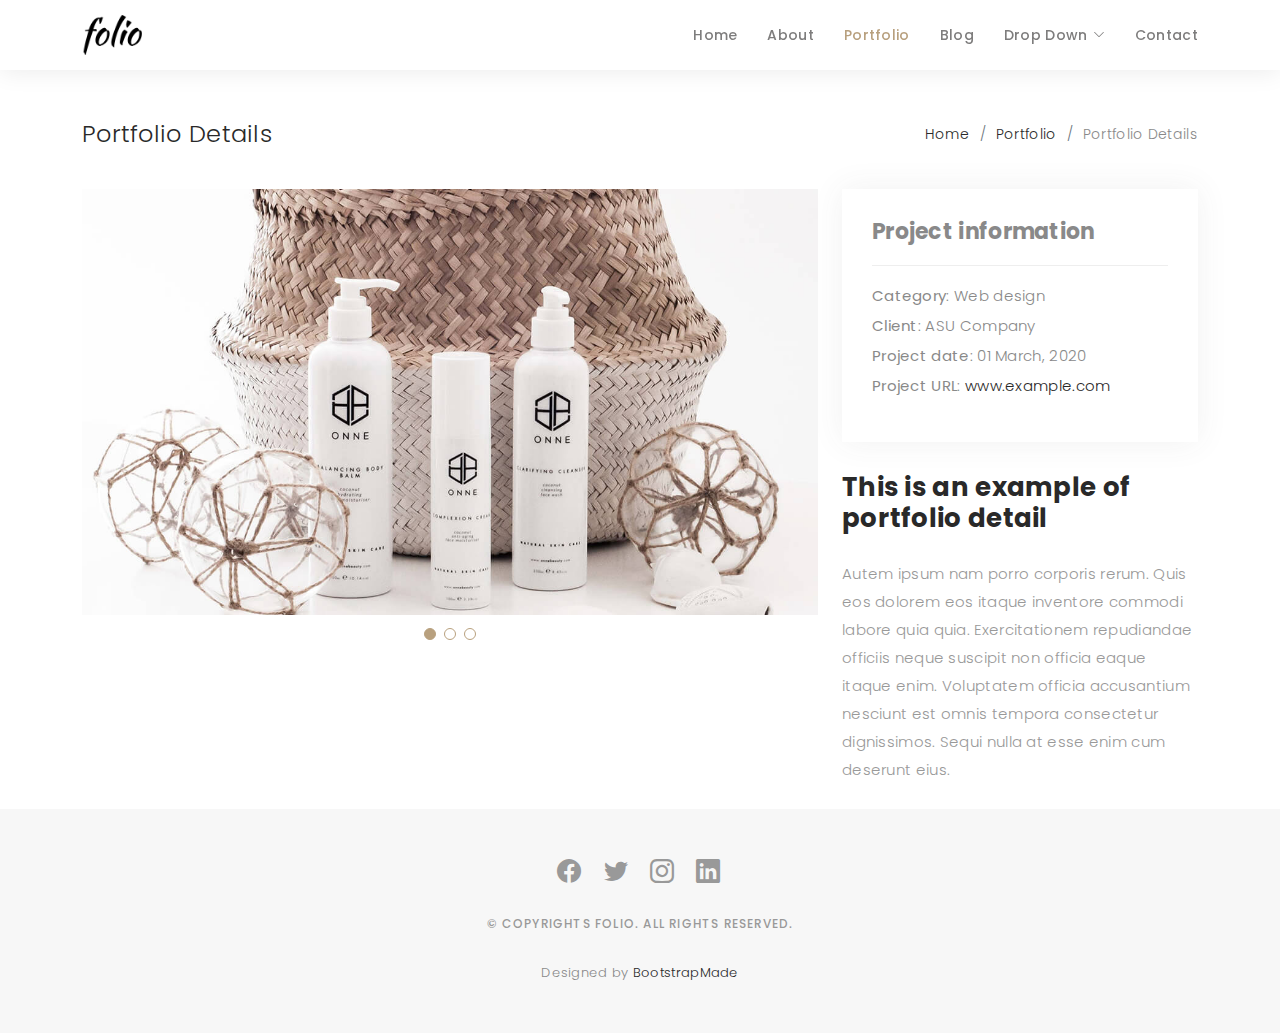
==== portfolio-details.html @ 5d983abe "Initial" ====
<!DOCTYPE html>
<html lang="en">

<head>
  <meta charset="utf-8">
  <meta content="width=device-width, initial-scale=1.0" name="viewport">

  <title>Portfolio Details - Folio Bootstrap Template</title>
  <meta content="" name="description">
  <meta content="" name="keywords">

  <!-- Favicons -->
  <link href="assets/img/favicon.png" rel="icon">
  <link href="assets/img/apple-touch-icon.png" rel="apple-touch-icon">

  <!-- Google Fonts -->
  <link href="https://fonts.googleapis.com/css?family=Poppins:300,300i,400,400i,500,500i,600,600i,700,700i|Playfair+Display:400,400i,500,500i,600,600i,700,700i,900,900i" rel="stylesheet">

  <!-- Vendor CSS Files -->
  <link href="assets/vendor/bootstrap/css/bootstrap.min.css" rel="stylesheet">
  <link href="assets/vendor/bootstrap-icons/bootstrap-icons.css" rel="stylesheet">
  <link href="assets/vendor/boxicons/css/boxicons.min.css" rel="stylesheet">
  <link href="assets/vendor/glightbox/css/glightbox.min.css" rel="stylesheet">
  <link href="assets/vendor/swiper/swiper-bundle.min.css" rel="stylesheet">

  <!-- Template Main CSS File -->
  <link href="assets/css/style.css" rel="stylesheet">

  <!-- =======================================================
  * Template Name: Folio - v4.3.0
  * Template URL: https://bootstrapmade.com/folio-bootstrap-portfolio-template/
  * Author: BootstrapMade.com
  * License: https://bootstrapmade.com/license/
  ======================================================== -->
</head>

<body>

  <!-- ======= Header ======= -->
  <header id="header" class="fixed-top header-inner-pages">
    <div class="container d-flex align-items-center justify-content-between">

      <a href="index.html" class="logo"><img src="assets/img/logo.png" alt="" class="img-fluid"></a>
      <!-- Uncomment below if you prefer to use an text logo -->
      <!-- <h1 class="logo"><a href="index.html">Folio</a></h1> -->

      <nav id="navbar" class="navbar">
        <ul>
          <li><a class="nav-link scrollto " href="#hero">Home</a></li>
          <li><a class="nav-link scrollto" href="#about">About</a></li>
          <li><a class="nav-link active  scrollto" href="#portfolio">Portfolio</a></li>
          <li><a class="nav-link  scrollto" href="#journal">Blog</a></li>
          <li class="dropdown"><a href="#"><span>Drop Down</span> <i class="bi bi-chevron-down"></i></a>
            <ul>
              <li><a href="#">Drop Down 1</a></li>
              <li class="dropdown"><a href="#"><span>Deep Drop Down</span> <i class="bi bi-chevron-right"></i></a>
                <ul>
                  <li><a href="#">Deep Drop Down 1</a></li>
                  <li><a href="#">Deep Drop Down 2</a></li>
                  <li><a href="#">Deep Drop Down 3</a></li>
                  <li><a href="#">Deep Drop Down 4</a></li>
                  <li><a href="#">Deep Drop Down 5</a></li>
                </ul>
              </li>
              <li><a href="#">Drop Down 2</a></li>
              <li><a href="#">Drop Down 3</a></li>
              <li><a href="#">Drop Down 4</a></li>
            </ul>
          </li>
          <li><a class="nav-link scrollto" href="#contact">Contact</a></li>
        </ul>
        <i class="bi bi-list mobile-nav-toggle"></i>
      </nav><!-- .navbar -->

    </div>
  </header><!-- End Header -->

  <main id="main">

    <!-- ======= Breadcrumbs Section ======= -->
    <section class="breadcrumbs">
      <div class="container">

        <div class="d-flex justify-content-between align-items-center">
          <h2>Portfolio Details</h2>
          <ol>
            <li><a href="index.html">Home</a></li>
            <li><a href="portfolio.html">Portfolio</a></li>
            <li>Portfolio Details</li>
          </ol>
        </div>

      </div>
    </section><!-- Breadcrumbs Section -->

    <!-- ======= Portfolio Details Section ======= -->
    <section id="portfolio-details" class="portfolio-details">
      <div class="container">

        <div class="row gy-4">

          <div class="col-lg-8">
            <div class="portfolio-details-slider swiper-container">
              <div class="swiper-wrapper align-items-center">

                <div class="swiper-slide">
                  <img src="assets/img/portfolio/portfolio-details-1.jpg" alt="">
                </div>

                <div class="swiper-slide">
                  <img src="assets/img/portfolio/portfolio-details-2.jpg" alt="">
                </div>

                <div class="swiper-slide">
                  <img src="assets/img/portfolio/portfolio-details-3.jpg" alt="">
                </div>

              </div>
              <div class="swiper-pagination"></div>
            </div>
          </div>

          <div class="col-lg-4">
            <div class="portfolio-info">
              <h3>Project information</h3>
              <ul>
                <li><strong>Category</strong>: Web design</li>
                <li><strong>Client</strong>: ASU Company</li>
                <li><strong>Project date</strong>: 01 March, 2020</li>
                <li><strong>Project URL</strong>: <a href="#">www.example.com</a></li>
              </ul>
            </div>
            <div class="portfolio-description">
              <h2>This is an example of portfolio detail</h2>
              <p>
                Autem ipsum nam porro corporis rerum. Quis eos dolorem eos itaque inventore commodi labore quia quia. Exercitationem repudiandae officiis neque suscipit non officia eaque itaque enim. Voluptatem officia accusantium nesciunt est omnis tempora consectetur dignissimos. Sequi nulla at esse enim cum deserunt eius.
              </p>
            </div>
          </div>

        </div>

      </div>
    </section><!-- End Portfolio Details Section -->

  </main><!-- End #main -->

  <!-- ======= Footer ======= -->
  <div id="footer" class="text-center">
    <div class="container">
      <div class="socials-media text-center">

        <ul class="list-unstyled">
          <li><a href="#"><i class="bi bi-facebook"></i></a></li>
          <li><a href="#"><i class="bi bi-twitter"></i></a></li>
          <li><a href="#"><i class="bi bi-instagram"></i></a></li>
          <li><a href="#"><i class="bi bi-linkedin"></i></a></li>
        </ul>

      </div>

      <p>&copy; Copyrights Folio. All rights reserved.</p>

      <div class="credits">
        <!--
        All the links in the footer should remain intact.
        You can delete the links only if you purchased the pro version.
        Licensing information: https://bootstrapmade.com/license/
        Purchase the pro version with working PHP/AJAX contact form: https://bootstrapmade.com/buy/?theme=Folio
      -->
        Designed by <a href="https://bootstrapmade.com/">BootstrapMade</a>
      </div>

    </div>
  </div><!-- End Footer -->

  <a href="#" class="back-to-top d-flex align-items-center justify-content-center"><i class="bi bi-arrow-up-short"></i></a>

  <!-- Vendor JS Files -->
  <script src="assets/vendor/bootstrap/js/bootstrap.bundle.min.js"></script>
  <script src="assets/vendor/glightbox/js/glightbox.min.js"></script>
  <script src="assets/vendor/isotope-layout/isotope.pkgd.min.js"></script>
  <script src="assets/vendor/php-email-form/validate.js"></script>
  <script src="assets/vendor/swiper/swiper-bundle.min.js"></script>
  <script src="assets/vendor/typed.js/typed.min.js"></script>

  <!-- Template Main JS File -->
  <script src="assets/js/main.js"></script>

</body>

</html>
---- assets/css/style.css ----
/**
* Template Name: Folio - v4.3.0
* Template URL: https://bootstrapmade.com/folio-bootstrap-portfolio-template/
* Author: BootstrapMade.com
* License: https://bootstrapmade.com/license/
*/

/*--------------------------------------------------------------
# General
--------------------------------------------------------------*/
body {
  background: #ffffff;
  color: #898989;
  font-family: 'Poppins', helvetica;
  font-size: 15px;
  font-weight: 300;
  line-height: 20px;
  letter-spacing: 0.02em;
  overflow-x: hidden;
  margin: 0 auto;
  padding: 0;
  box-sizing: border-box;
}

h1, h2, h3, h4, h5, h6 {
  margin: 0;
}

h2 {
  color: #292929;
  font-weight: 600;
}

h4 {
  color: #292929;
  font-size: 14px;
  font-weight: 600;
}

a {
  color: #292929;
  text-decoration: none !important;
  transition: all 0.5s ease-in-out 0s;
}

a:hover {
  transition: all 0.5s ease-in-out 0s;
}

p {
  margin: 25px 0;
  padding: 0;
  font-size: 15px;
  color: #999999;
  line-height: 28px;
}

::-moz-selection {
  background: #b8a07e;
  color: #fff;
}

::selection {
  background: #b8a07e;
  color: #fff;
}

.btn {
  background: #333;
  border: medium none;
  border-radius: 0;
  color: #fff;
  font-size: 12px;
  height: 50px;
  line-height: 50px;
  padding: 0 30px;
  text-transform: uppercase;
}

.btn:hover, .btn:focus {
  color: #fff;
}

.padDiv {
  padding: 30px 20px;
}

.section-title {
  margin-bottom: 70px;
}

.section-title h2 {
  font-size: 25px;
  letter-spacing: 2px;
  text-transform: uppercase;
}

.form-control {
  background-color: transparent;
  border: 1px solid #999;
  border-radius: 0;
  color: #999999;
  font-size: 12px;
  font-weight: 500;
  height: 50px;
  letter-spacing: 0.1em;
  padding-left: 10px;
  margin: 0 0 25px 0;
  line-height: 14px;
  text-transform: uppercase;
}

.form-control:focus {
  box-shadow: none;
  outline: 0 none;
}

.paddsection {
  padding-top: 90px;
  padding-bottom: 90px;
}

.paddsections {
  padding-top: 90px;
  padding-bottom: 90px !important;
}

.hvr-shutter-in-horizontal::before {
  background: #333;
}

.hvr-shutter-in-horizontal:hover {
  background: #b8a07e;
}

.mb-30 {
  margin-bottom: 30px;
}

.main-content {
  padding-top: 140px;
}

/*--------------------------------------------------------------
# Back to top button
--------------------------------------------------------------*/
.back-to-top {
  position: fixed;
  visibility: hidden;
  opacity: 0;
  right: 15px;
  bottom: 15px;
  z-index: 996;
  background: #b8a07e;
  width: 40px;
  height: 40px;
  border-radius: 4px;
  transition: all 0.4s;
}

.back-to-top i {
  font-size: 28px;
  color: #fff;
  line-height: 0;
}

.back-to-top:hover {
  background: #c6b398;
  color: #fff;
}

.back-to-top.active {
  visibility: visible;
  opacity: 1;
}

/*--------------------------------------------------------------
# Header
--------------------------------------------------------------*/
#header {
  transition: all 0.5s;
  z-index: 997;
  padding: 15px 0;
  background-color: #fff;
  top: -100%;
  box-shadow: 0px 2px 25px rgba(0, 0, 0, 0.08);
}

#header.header-scrolled, #header.header-inner-pages {
  top: 0;
}

#header .logo {
  font-size: 30px;
  margin: 0;
  padding: 0;
  line-height: 1;
  font-weight: 600;
  letter-spacing: 1px;
  font-family: "Playfair Display", sans-serif;
  font-style: italic;
}

#header .logo a {
  color: #898989;
}

#header .logo img {
  max-height: 40px;
}

@media (max-width: 992px) {
  #header {
    border: 0;
  }
}

/*--------------------------------------------------------------
# Navigation Menu
--------------------------------------------------------------*/
/**
* Desktop Navigation 
*/
.navbar {
  padding: 0;
}

.navbar ul {
  margin: 0;
  padding: 0;
  display: flex;
  list-style: none;
  align-items: center;
}

.navbar li {
  position: relative;
}

.navbar a, .navbar a:focus {
  display: flex;
  align-items: center;
  justify-content: space-between;
  padding: 10px 0 10px 30px;
  font-family: "Poppins", sans-serif;
  font-size: 14px;
  font-weight: 500;
  color: #7e7d7d;
  white-space: nowrap;
  transition: 0.3s;
}

.navbar a i, .navbar a:focus i {
  font-size: 12px;
  line-height: 0;
  margin-left: 5px;
}

.navbar a:hover, .navbar .active, .navbar .active:focus, .navbar li:hover > a {
  color: #b8a07e;
}

.navbar .dropdown ul {
  display: block;
  position: absolute;
  left: 30px;
  top: calc(100% + 30px);
  margin: 0;
  padding: 10px 0;
  z-index: 99;
  opacity: 0;
  visibility: hidden;
  background: #fff;
  box-shadow: 0px 0px 30px rgba(127, 137, 161, 0.25);
  transition: 0.3s;
}

.navbar .dropdown ul li {
  min-width: 200px;
}

.navbar .dropdown ul a {
  padding: 10px 20px;
  font-weight: 400;
}

.navbar .dropdown ul a i {
  font-size: 12px;
}

.navbar .dropdown ul a:hover, .navbar .dropdown ul .active:hover, .navbar .dropdown ul li:hover > a {
  color: #b8a07e;
}

.navbar .dropdown:hover > ul {
  opacity: 1;
  top: 100%;
  visibility: visible;
}

.navbar .dropdown .dropdown ul {
  top: 0;
  left: calc(100% - 30px);
  visibility: hidden;
}

.navbar .dropdown .dropdown:hover > ul {
  opacity: 1;
  top: 0;
  left: 100%;
  visibility: visible;
}

@media (max-width: 1366px) {
  .navbar .dropdown .dropdown ul {
    left: -90%;
  }
  .navbar .dropdown .dropdown:hover > ul {
    left: -100%;
  }
}

/**
* Mobile Navigation 
*/
.mobile-nav-toggle {
  color: #4b4a4a;
  font-size: 28px;
  cursor: pointer;
  display: none;
  line-height: 0;
  transition: 0.5s;
}

.mobile-nav-toggle.bi-x {
  color: #fff;
}

@media (max-width: 991px) {
  .mobile-nav-toggle {
    display: block;
  }
  .navbar ul {
    display: none;
  }
}

.navbar-mobile {
  position: fixed;
  overflow: hidden;
  top: 0;
  right: 0;
  left: 0;
  bottom: 0;
  background: rgba(49, 49, 49, 0.9);
  transition: 0.3s;
}

.navbar-mobile .mobile-nav-toggle {
  position: absolute;
  top: 15px;
  right: 15px;
}

.navbar-mobile ul {
  display: block;
  position: absolute;
  top: 55px;
  right: 15px;
  bottom: 15px;
  left: 15px;
  padding: 10px 0;
  border-radius: 10px;
  background-color: #fff;
  overflow-y: auto;
  transition: 0.3s;
}

.navbar-mobile a {
  padding: 10px 20px;
  font-size: 15px;
  color: #4b4a4a;
}

.navbar-mobile a:hover, .navbar-mobile .active, .navbar-mobile li:hover > a {
  color: #b8a07e;
}

.navbar-mobile .getstarted {
  margin: 15px;
}

.navbar-mobile .dropdown ul {
  position: static;
  display: none;
  margin: 10px 20px;
  padding: 10px 0;
  z-index: 99;
  opacity: 1;
  visibility: visible;
  background: #fff;
  box-shadow: 0px 0px 30px rgba(127, 137, 161, 0.25);
}

.navbar-mobile .dropdown ul li {
  min-width: 200px;
}

.navbar-mobile .dropdown ul a {
  padding: 10px 20px;
}

.navbar-mobile .dropdown ul a i {
  font-size: 12px;
}

.navbar-mobile .dropdown ul a:hover, .navbar-mobile .dropdown ul .active:hover, .navbar-mobile .dropdown ul li:hover > a {
  color: #b8a07e;
}

.navbar-mobile .dropdown > .dropdown-active {
  display: block;
}

/*--------------------------------------------------------------
# Hero
--------------------------------------------------------------*/
#hero {
  background: url("../img/home-bg.jpg") repeat scroll center center/cover;
  height: 100vh;
  width: 100%;
}

#hero .hero-content {
  height: 100vh;
  text-align: left;
  width: 100%;
  display: flex;
  justify-content: center;
  flex-direction: column;
}

.hero-content h1 {
  font-size: 40px;
  font-weight: 700;
  margin-bottom: 10px;
  text-transform: uppercase;
  color: #fff;
}

.hero-content p {
  font-size: 13px;
  letter-spacing: 3px;
  margin-top: 0;
  margin-bottom: 30px;
  text-transform: capitalize;
  color: #fff;
  font-weight: 500;
}

.hero-content .list-social li {
  float: left;
  margin-right: 20px;
}

.hero-content .list-social li i {
  color: #fff;
  font-size: 15px;
}

/*--------------------------------------------------------------
# Breadcrumbs
--------------------------------------------------------------*/
.breadcrumbs {
  padding: 120px 0 0 0;
  background-color: white;
  min-height: 40px;
}

@media (max-width: 992px) {
  .breadcrumbs {
    padding-top: 100px;
  }
}

.breadcrumbs h2 {
  font-size: 24px;
  font-weight: 300;
  margin: 0;
}

@media (max-width: 992px) {
  .breadcrumbs h2 {
    margin: 0 0 10px 0;
  }
}

.breadcrumbs ol {
  display: flex;
  flex-wrap: wrap;
  list-style: none;
  padding: 0;
  margin: 0;
  font-size: 14px;
}

.breadcrumbs ol li + li {
  padding-left: 10px;
}

.breadcrumbs ol li + li::before {
  display: inline-block;
  padding-right: 10px;
  color: #6c757d;
  content: "/";
}

@media (max-width: 768px) {
  .breadcrumbs .d-flex {
    display: block !important;
  }
  .breadcrumbs ol {
    display: block;
  }
  .breadcrumbs ol li {
    display: inline-block;
  }
}

/*-----------------------------------------------------------------------------------*/
/*  About
/*-----------------------------------------------------------------------------------*/
#about {
  width: 100%;
  height: auto;
  background: #f7f7f7;
  padding-top: 120px;
}

#about .div-img-bg {
  padding-bottom: 30px;
  border: 20px solid #b8a07e;
}

#about .div-img-bg .about-img img {
  width: 100%;
  box-shadow: 0px 0px 85px 0px rgba(0, 0, 0, 0.14);
  margin-top: -60px;
  margin-left: 40px;
  height: 400px;
  -o-object-fit: cover;
  object-fit: cover;
}

#about .about-descr .p-heading {
  font-family: 'Playfair Display', serif;
  font-size: 28px;
  text-align: left;
}

#about .about-descr .separator {
  max-width: 80%;
  margin-bottom: 0;
  text-align: left;
}

/*--------------------------------------------------------------
# Services
--------------------------------------------------------------*/
#services {
  background: #f7f7f7;
  position: relative;
  padding-bottom: 80px;
}

.services-block span {
  margin: 10px 0;
  position: relative;
  font-size: 13px;
  color: #292929;
  letter-spacing: 0.1em;
  font-weight: 500;
  text-transform: uppercase;
  display: block;
}

.services-block .separator {
  margin: 0;
  font-size: 13px;
  line-height: 22px;
}

.services-block i {
  font-size: 44px;
  color: #b8a07e;
  line-height: 44px;
}

.services-slider .swiper-pagination {
  margin-top: 30px;
  position: relative;
}

.services-slider .swiper-pagination .swiper-pagination-bullet {
  width: 12px;
  height: 12px;
  background-color: #fff;
  opacity: 1;
  border: 1px solid #b8a07e;
}

.services-slider .swiper-pagination .swiper-pagination-bullet-active {
  background-color: #b8a07e;
}

/*--------------------------------------------------------------
# Portfolio
--------------------------------------------------------------*/
#portfolio {
  position: relative;
  padding-bottom: 50px;
}

#portfolio #portfolio-flters {
  padding: 0;
  margin: 0 auto 35px auto;
  list-style: none;
  text-align: center;
  border-radius: 50px;
  padding: 2px 15px;
}

#portfolio #portfolio-flters li {
  cursor: pointer;
  display: inline-block;
  padding: 10px 15px 8px 15px;
  font-size: 14px;
  font-weight: 600;
  line-height: 1;
  text-transform: uppercase;
  color: #999999;
  margin-bottom: 5px;
  transition: all 0.3s ease-in-out;
}

#portfolio #portfolio-flters li:hover, #portfolio #portfolio-flters li.filter-active {
  color: #b8a07e;
}

#portfolio #portfolio-flters li:last-child {
  margin-right: 0;
}

#portfolio .portfolio-item {
  margin-bottom: 30px;
}

#portfolio .portfolio-item .portfolio-info {
  opacity: 0;
  position: absolute;
  left: 30px;
  right: 30px;
  bottom: 0;
  z-index: 3;
  transition: all ease-in-out 0.3s;
  background: rgba(255, 255, 255, 0.9);
  padding: 15px;
}

#portfolio .portfolio-item .portfolio-info h4 {
  font-size: 18px;
  color: #666;
  font-weight: 600;
  margin-bottom: 10px;
}

#portfolio .portfolio-item .portfolio-info p {
  color: #999;
  font-size: 14px;
  margin: 0;
  padding: 0;
}

#portfolio .portfolio-item .portfolio-info .preview-link, #portfolio .portfolio-item .portfolio-info .details-link {
  position: absolute;
  right: 40px;
  font-size: 24px;
  top: calc(50% - 18px);
  color: #b8a07e;
}

#portfolio .portfolio-item .portfolio-info .preview-link:hover, #portfolio .portfolio-item .portfolio-info .details-link:hover {
  color: #cab89f;
}

#portfolio .portfolio-item .portfolio-info .details-link {
  right: 10px;
}

#portfolio .portfolio-item:hover .portfolio-info {
  opacity: 1;
  bottom: 20px;
}

/*--------------------------------------------------------------
# Portfolio Details
--------------------------------------------------------------*/
.portfolio-details {
  padding-top: 40px;
}

.portfolio-details .portfolio-details-slider img {
  width: 100%;
}

.portfolio-details .portfolio-details-slider .swiper-pagination {
  margin-top: 20px;
  position: relative;
}

.portfolio-details .portfolio-details-slider .swiper-pagination .swiper-pagination-bullet {
  width: 12px;
  height: 12px;
  background-color: #fff;
  opacity: 1;
  border: 1px solid #b8a07e;
}

.portfolio-details .portfolio-details-slider .swiper-pagination .swiper-pagination-bullet-active {
  background-color: #b8a07e;
}

.portfolio-details .portfolio-info {
  padding: 30px;
  box-shadow: 0px 0 30px rgba(75, 74, 74, 0.08);
}

.portfolio-details .portfolio-info h3 {
  font-size: 22px;
  font-weight: 700;
  margin-bottom: 20px;
  padding-bottom: 20px;
  border-bottom: 1px solid #eee;
}

.portfolio-details .portfolio-info ul {
  list-style: none;
  padding: 0;
  font-size: 15px;
}

.portfolio-details .portfolio-info ul li + li {
  margin-top: 10px;
}

.portfolio-details .portfolio-description {
  padding-top: 30px;
}

.portfolio-details .portfolio-description h2 {
  font-size: 26px;
  font-weight: 700;
  margin-bottom: 20px;
}

.portfolio-details .portfolio-description p {
  padding: 0;
}

/*--------------------------------------------------------------
# Journal
--------------------------------------------------------------*/
#journal, #journal-blog {
  height: auto;
  width: 100%;
  background: #f7f7f7;
  padding-bottom: 60px;
  position: relative;
}

#journal-blog {
  background: #fff;
  padding-bottom: 30px;
}

#journal .journal-block {
  display: inline-block;
  height: auto;
  width: 100%;
}

#journal .journal-block .journal-info {
  position: relative;
}

.journal-block .journal-info img {
  max-width: 100%;
}

.journal-block .journal-info .journal-txt {
  padding: 25px 0px;
  position: relative;
}

.journal-block .journal-info .journal-txt h4 a {
  display: block;
  font-size: 19px;
  line-height: 24px;
  margin: 0 0 13px 0;
  font-weight: 500;
  color: #292929;
  transition: all 0.5s ease-in-out 0s;
}

.journal-block .journal-info .journal-txt h4 a:hover {
  color: #b8a07e;
  transition: all 0.5s ease-in-out 0s;
}

.journal-block .journal-info .journal-txt p {
  margin: 0;
  font-size: 14px;
  line-height: 24px;
}

/*--------------------------------------------------------------
# Journal
--------------------------------------------------------------*/
#contact {
  height: auto;
  width: 100%;
}

.contact-details {
  list-style: none;
  margin: 0;
  padding: 0;
}

.contact-details li {
  padding-bottom: 10px;
}

#contact input, #contact textarea {
  width: 100%;
  margin-bottom: 5px;
}

#contact textarea {
  min-height: 160px;
}

.php-email-form .error-message {
  display: none;
  color: #fff;
  background: #ed3c0d;
  text-align: left;
  padding: 15px;
  margin-bottom: 15px;
  font-weight: 600;
}

.php-email-form .error-message br + br {
  margin-top: 25px;
}

.php-email-form .sent-message {
  display: none;
  color: #fff;
  background: #18d26e;
  text-align: center;
  padding: 15px;
  font-weight: 600;
  margin-bottom: 15px;
}

.php-email-form .loading {
  display: none;
  background: #fff;
  text-align: center;
  padding: 15px;
  margin-bottom: 15px;
}

.php-email-form .loading:before {
  content: "";
  display: inline-block;
  border-radius: 50%;
  width: 24px;
  height: 24px;
  margin: 0 10px -6px 0;
  border: 3px solid #18d26e;
  border-top-color: #eee;
  -webkit-animation: animate-loading 1s linear infinite;
  animation: animate-loading 1s linear infinite;
}

@-webkit-keyframes animate-loading {
  0% {
    transform: rotate(0deg);
  }
  100% {
    transform: rotate(360deg);
  }
}

@keyframes animate-loading {
  0% {
    transform: rotate(0deg);
  }
  100% {
    transform: rotate(360deg);
  }
}

/*--------------------------------------------------------------
# Blog
--------------------------------------------------------------*/
/*  Navbar fixd page */
.subpage-nav {
  display: block !important;
}

/*-----------------------------------------------------------------------------------*/
/*  /* Single page */
/*-----------------------------------------------------------------------------------*/
#journal-blog {
  padding-top: 140px;
}

/* main content */
.main-content {
  background: #f7f7f7;
}

.main-content .container-main {
  display: inline-block;
  width: 100%;
}

.main-content .container-main .block-main {
  margin-bottom: 30px;
  overflow: hidden;
}

.container-main .block-main .content-main {
  background: #fff none repeat scroll 0 0;
  display: inline-block;
  width: 100%;
}

.journal-txt h4 a {
  display: block;
  font-size: 19px;
  line-height: 24px;
  margin: 0 0 13px 0;
  font-weight: 500;
  color: #292929;
  transition: all 0.5s ease-in-out 0s;
}

.journal-txt h4 a:hover {
  color: #b8a07e;
  transition: all 0.5s ease-in-out 0s;
}

.post-meta ul li {
  font-size: 12px;
  font-weight: normal;
  margin-left: 8px;
  margin-right: 8px;
  text-transform: capitalize;
  display: inline-block;
  float: none;
}

.content-main .post-meta a {
  color: #a2a2a2;
  margin-left: 5px;
}

/* Commonts */
.comments {
  background: #fff;
}

.entry-comments h6 {
  margin-right: 10px;
  font-size: 13px;
  letter-spacing: 0.1em;
  font-weight: 500;
}

.entry-comments-item {
  margin-top: 40px;
  padding-bottom: 40px;
  border-bottom: 1px solid #f2f2f2;
}

.entry-comments-avatar {
  position: absolute;
  display: block;
  border-radius: 50%;
  width: 60px;
  height: 60px;
}

.entry-comments-body {
  padding-left: 86px;
}

.entry-comments-author {
  margin-right: 10px;
  font-size: 13px;
  color: #292929;
  letter-spacing: 0.1em;
  font-weight: 500;
}

.rep {
  font-size: 13px;
  color: #292929;
  letter-spacing: 0.1em;
  font-weight: 500;
  text-transform: capitalize;
}

.entry-comments span a {
  font-size: 13px;
  color: #999;
}

.entry-comments-reply {
  padding-left: 10%;
}

/* Commonts form */
.cmt {
  background: #fff;
}

blockquote {
  padding: 40px;
  background-color: #f2f2f2;
  margin: 30px 0;
  border: none;
  border-left: 4px solid #b8a07e;
}

/*--------------------------------------------------------------
# Footer
--------------------------------------------------------------*/
#footer {
  background: #f7f7f7;
  padding-top: 50px;
  padding-bottom: 50px;
}

#footer .socials-media {
  width: 100%;
}

#footer .socials-media ul {
  display: inline-block;
  float: none;
  margin: 0 0 20px 0;
}

#footer .socials-media ul li {
  float: left;
  margin-left: 10px;
  margin-right: 10px;
}

#footer .socials-media ul li a {
  font-size: 24px;
  color: #999;
  letter-spacing: 0.1em;
  font-weight: 500;
  background: transparent;
  text-transform: uppercase;
  transition: all 0.5s ease-in-out 0s;
}

#footer .socials-media ul li a:hover {
  color: #b8a07e;
  transition: all 0.5s ease-in-out 0s;
}

#footer p {
  font-size: 12px;
  letter-spacing: 0.1em;
  font-weight: 500;
  margin-top: 0;
  text-transform: uppercase;
}

.credits {
  font-size: 13px;
}

/** Width between 1200x to 0
 *  ~~~~~~~~~~~~~~~~~~~~~~~~~~~~~~~~~~~~
 */
/** Width between 992px to 1199px
 *  ~~~~~~~~~~~~~~~~~~~~~~~~~~~~~~~~~~~~
 */
/** Width between 768px to 991px
 *  ~~~~~~~~~~~~~~~~~~~~~~~~~~~~~~~~~~~~
 */
@media (min-width: 768px) and (max-width: 991px) {
  /* Navbar */
  nav {
    padding: 10px 15px;
  }
  .nav-menu {
    margin-top: 40px;
    display: none;
    float: none;
    width: 100%;
  }
  .nav-menu li {
    float: none;
    width: 100%;
    text-align: center;
    border-top: 1px solid #f7f7f7;
    line-height: 45px;
    margin-left: 0;
    padding-top: 10px;
    padding-bottom: 10px;
  }
  .responsive {
    float: right;
    padding-top: 15px;
    display: block;
  }
  /* About */
  .head-info .header-content .cmaster h1 {
    font-size: 32px;
  }
  #about .div-img-bg {
    padding: 0;
  }
  #about .div-img-bg .about-img img {
    margin-top: 0%;
    margin-left: calc(0% - 0px);
  }
  #about .about-descr .p-heading {
    font-size: 20px;
  }
  #about .about-descr .separator {
    max-width: 100%;
    margin-bottom: 0;
  }
  /* portfolio */
  #portfolio .portfolio-list .nav li {
    float: none;
    margin: 20px;
    display: inline-block;
  }
  /* journal */
  #journal .journal-block .journal-info {
    margin-bottom: 30px;
  }
  /* Contact */
  .contact-contact {
    margin-bottom: 30px;
  }
  /* Footer */
  #footer .socials-media ul li {
    margin-right: 0;
    margin-left: 0;
    float: none;
    display: inline-block;
  }
}

/** Width between 767px to 0
 *  ~~~~~~~~~~~~~~~~~~~~~~~~~~~~~~~~~~~~
 */
@media (max-width: 767px) {
  /* Navbar */
  nav {
    padding: 20px 15px;
  }
  .nav-menu {
    margin-top: 40px;
    display: none;
    float: none;
    width: 100%;
  }
  .nav-menu li {
    float: none;
    width: 100%;
    text-align: center;
    border-top: 1px solid #f7f7f7;
    line-height: 45px;
    margin-left: 0;
    padding-top: 10px;
    padding-bottom: 10px;
  }
  .responsive {
    float: right;
    padding-top: 15px;
    display: block;
  }
  /* About */
  .head-info .header-content h1 {
    font-size: 32px;
  }
  #about .div-img-bg {
    padding: 0;
  }
  #about .div-img-bg .about-img img {
    margin-top: 0%;
    margin-left: calc(0% - 0px);
  }
  #about .about-descr .p-heading {
    font-size: 20px;
  }
  #about .about-descr .separator {
    max-width: 100%;
    margin-bottom: 0;
  }
  /* portfolio */
  #portfolio .portfolio-list .nav li {
    float: none;
    margin: 20px;
    display: inline-block;
  }
  /* journal */
  #journal .journal-block .journal-info {
    margin-bottom: 30px;
  }
  /* Contact */
  .contact-contact {
    margin-bottom: 30px;
  }
  /* Footer */
  #footer .socials-media ul li {
    margin-right: 0;
    margin-left: 0;
    float: none;
    display: inline-block;
  }
}

/** Width between 600px to 0
 *  ~~~~~~~~~~~~~~~~~~~~~~~~~~~~~~~~~~~~
 */
@media (max-width: 600px) {
  /* Navbar */
  nav {
    padding: 20px 15px;
  }
  .nav-menu {
    margin-top: 40px;
    display: none;
    float: none;
    width: 100%;
  }
  .nav-menu li {
    float: none;
    width: 100%;
    text-align: center;
    border-top: 1px solid #f7f7f7;
    line-height: 45px;
    margin-left: 0;
    padding-top: 10px;
    padding-bottom: 10px;
  }
  .responsive {
    float: right;
    padding-top: 15px;
    display: block;
  }
  /* About */
  .head-info .header-content h1 {
    font-size: 32px;
  }
  #about .div-img-bg {
    padding: 0;
  }
  #about .div-img-bg .about-img img {
    margin-top: 0%;
    margin-left: calc(0% - 0px);
  }
  #about .about-descr .p-heading {
    font-size: 20px;
  }
  #about .about-descr .separator {
    max-width: 100%;
    margin-bottom: 0;
  }
  /* portfolio */
  #portfolio .portfolio-list .nav li {
    float: none;
    margin: 10px;
    display: inline-block;
  }
  /* journal */
  #journal .journal-block .journal-info {
    margin-bottom: 30px;
  }
  /* Contact */
  .contact-contact {
    margin-bottom: 30px;
  }
  /* Footer */
  #footer .socials-media ul li {
    margin-right: 0;
    margin-left: 0;
    float: none;
    display: inline-block;
  }
}

/** Width between 480px to 0
 *  ~~~~~~~~~~~~~~~~~~~~~~~~~~~~~~~~~~~~
 */
@media (max-width: 480px) {
  /* Navbar */
  nav {
    padding: 20px 15px;
  }
  .nav-menu {
    margin-top: 40px;
    display: none;
    float: none;
    width: 100%;
  }
  .nav-menu li {
    float: none;
    width: 100%;
    text-align: center;
    border-top: 1px solid #f7f7f7;
    line-height: 45px;
    margin-left: 0;
    padding-top: 10px;
    padding-bottom: 10px;
  }
  .responsive {
    float: right;
    padding-top: 15px;
    display: block;
  }
  /* About */
  .head-info .header-content h1 {
    font-size: 32px;
  }
  #about .div-img-bg {
    padding: 0;
  }
  #about .div-img-bg .about-img img {
    margin-top: 0%;
    margin-left: calc(0% - 0px);
  }
  #about .about-descr .p-heading {
    font-size: 20px;
  }
  #about .about-descr .separator {
    max-width: 100%;
    margin-bottom: 0;
  }
  /* portfolio */
  #portfolio .portfolio-list .nav li {
    float: none;
    margin: 20px;
  }
  /* journal */
  #journal .journal-block .journal-info {
    margin-bottom: 30px;
  }
  /* Contact */
  .contact-contact {
    margin-bottom: 30px;
  }
  /* Footer */
  #footer .socials-media ul li {
    margin-right: 0;
    margin-left: 0;
    float: none;
    display: inline-block;
  }
}

/** Width between 320px to 0
 *  ~~~~~~~~~~~~~~~~~~~~~~~~~~~~~~~~~~~~
 */
@media (max-width: 320px) {
  /* Navbar */
  nav {
    padding: 20px 15px;
  }
  .nav-menu {
    margin-top: 40px;
    display: none;
    float: none;
    width: 100%;
  }
  .nav-menu li {
    float: none;
    width: 100%;
    text-align: center;
    border-top: 1px solid #f7f7f7;
    line-height: 45px;
    margin-left: 0;
    padding-top: 10px;
    padding-bottom: 10px;
  }
  .responsive {
    float: right;
    padding-top: 15px;
    display: block;
  }
  /* About */
  .head-info .header-content h1 {
    font-size: 32px;
  }
  #about .div-img-bg {
    padding: 0;
  }
  #about .div-img-bg .about-img img {
    margin-top: 0%;
    margin-left: calc(0% - 0px);
  }
  #about .about-descr .p-heading {
    font-size: 20px;
  }
  #about .about-descr .separator {
    max-width: 100%;
    margin-bottom: 0;
  }
  /* portfolio */
  #portfolio .portfolio-list .nav li {
    float: none;
    margin: 20px;
  }
  /* journal */
  #journal .journal-block .journal-info {
    margin-bottom: 30px;
  }
  /* Contact */
  .contact-contact {
    margin-bottom: 30px;
  }
  /* Footer */
  #footer .socials-media ul li {
    margin-right: 0;
    margin-left: 0;
    float: none;
    display: inline-block;
  }
  /* Single page */
  .entry-comments-body span {
    display: inline-block;
    margin-right: 0;
  }
}
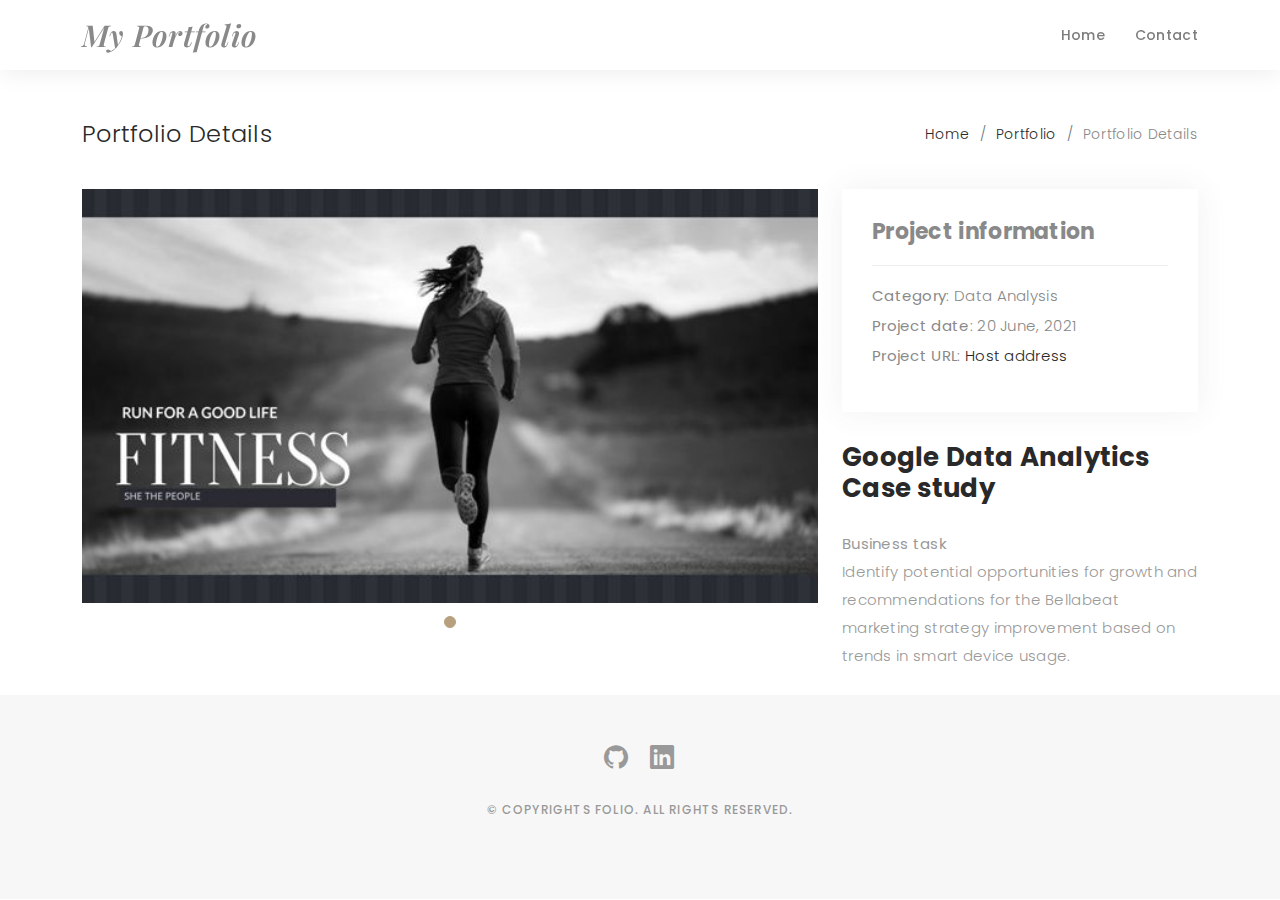
==== commit b54f9ab3: "Personalized" ====
--- a/portfolio-details.html
+++ b/portfolio-details.html
@@ -10,7 +10,7 @@
   <meta content="" name="keywords">
 
   <!-- Favicons -->
-  <link href="assets/img/favicon.png" rel="icon">
+  <link href="assets/img/favicon.ico" rel="icon">
   <link href="assets/img/apple-touch-icon.png" rel="apple-touch-icon">
 
   <!-- Google Fonts -->
@@ -40,17 +40,17 @@
   <header id="header" class="fixed-top header-inner-pages">
     <div class="container d-flex align-items-center justify-content-between">
 
-      <a href="index.html" class="logo"><img src="assets/img/logo.png" alt="" class="img-fluid"></a>
+      <!-- <a href="index.html" class="logo"><img src="assets/img/logo.png" alt="" class="img-fluid"></a> -->
       <!-- Uncomment below if you prefer to use an text logo -->
-      <!-- <h1 class="logo"><a href="index.html">Folio</a></h1> -->
+      <h1 class="logo"><a href="index.html">My Portfolio</a></h1>
 
       <nav id="navbar" class="navbar">
         <ul>
-          <li><a class="nav-link scrollto " href="#hero">Home</a></li>
-          <li><a class="nav-link scrollto" href="#about">About</a></li>
-          <li><a class="nav-link active  scrollto" href="#portfolio">Portfolio</a></li>
-          <li><a class="nav-link  scrollto" href="#journal">Blog</a></li>
-          <li class="dropdown"><a href="#"><span>Drop Down</span> <i class="bi bi-chevron-down"></i></a>
+          <li><a href="index.html">Home</a></li>
+          <!-- <li><a class="nav-link scrollto" href="#about">About</a></li>
+          <li><a class="nav-link active  scrollto" href="#portfolio">Portfolio</a></li> -->
+          <!-- <li><a class="nav-link  scrollto" href="#journal">Blog</a></li> -->
+          <!-- <li class="dropdown"><a href="#"><span>Drop Down</span> <i class="bi bi-chevron-down"></i></a>
             <ul>
               <li><a href="#">Drop Down 1</a></li>
               <li class="dropdown"><a href="#"><span>Deep Drop Down</span> <i class="bi bi-chevron-right"></i></a>
@@ -66,7 +66,7 @@
               <li><a href="#">Drop Down 3</a></li>
               <li><a href="#">Drop Down 4</a></li>
             </ul>
-          </li>
+          </li> -->
           <li><a class="nav-link scrollto" href="#contact">Contact</a></li>
         </ul>
         <i class="bi bi-list mobile-nav-toggle"></i>
@@ -85,7 +85,7 @@
           <h2>Portfolio Details</h2>
           <ol>
             <li><a href="index.html">Home</a></li>
-            <li><a href="portfolio.html">Portfolio</a></li>
+            <li><a href="portfolio-details.html">Portfolio</a></li>
             <li>Portfolio Details</li>
           </ol>
         </div>
@@ -104,16 +104,16 @@
               <div class="swiper-wrapper align-items-center">
 
                 <div class="swiper-slide">
-                  <img src="assets/img/portfolio/portfolio-details-1.jpg" alt="">
+                  <img src="assets/img/portfolio/fit.jpg" alt="">
                 </div>
 
-                <div class="swiper-slide">
+                <!-- <div class="swiper-slide">
                   <img src="assets/img/portfolio/portfolio-details-2.jpg" alt="">
                 </div>
 
                 <div class="swiper-slide">
                   <img src="assets/img/portfolio/portfolio-details-3.jpg" alt="">
-                </div>
+                </div> -->
 
               </div>
               <div class="swiper-pagination"></div>
@@ -124,16 +124,17 @@
             <div class="portfolio-info">
               <h3>Project information</h3>
               <ul>
-                <li><strong>Category</strong>: Web design</li>
-                <li><strong>Client</strong>: ASU Company</li>
-                <li><strong>Project date</strong>: 01 March, 2020</li>
-                <li><strong>Project URL</strong>: <a href="#">www.example.com</a></li>
+                <li><strong>Category</strong>: Data Analysis</li>
+                <!-- <li><strong>Client</strong>: ASU Company</li> -->
+                <li><strong>Project date</strong>: 20 June, 2021</li>
+                <li><strong>Project URL</strong>: <a href="#">Host address</a></li>
               </ul>
             </div>
             <div class="portfolio-description">
-              <h2>This is an example of portfolio detail</h2>
+              <h2>Google Data Analytics Case study</h2>
               <p>
-                Autem ipsum nam porro corporis rerum. Quis eos dolorem eos itaque inventore commodi labore quia quia. Exercitationem repudiandae officiis neque suscipit non officia eaque itaque enim. Voluptatem officia accusantium nesciunt est omnis tempora consectetur dignissimos. Sequi nulla at esse enim cum deserunt eius.
+                <strong>Business task</strong><br>
+                Identify potential opportunities for growth and recommendations for the Bellabeat marketing strategy improvement based on trends in smart device usage.
               </p>
             </div>
           </div>
@@ -151,10 +152,10 @@
       <div class="socials-media text-center">
 
         <ul class="list-unstyled">
-          <li><a href="#"><i class="bi bi-facebook"></i></a></li>
-          <li><a href="#"><i class="bi bi-twitter"></i></a></li>
-          <li><a href="#"><i class="bi bi-instagram"></i></a></li>
-          <li><a href="#"><i class="bi bi-linkedin"></i></a></li>
+          <!-- <li><a href="#"><i class="bi bi-facebook"></i></a></li>
+          <li><a href="#"><i class="bi bi-twitter"></i></a></li> -->
+          <li><a href="https:/www.github.com/hilljairus"><i class="bi bi-github"></i></a></li>
+          <li><a href="https://www.linkedin.com/in/hillary-jairus-409862158/"><i class="bi bi-linkedin"></i></a></li>
         </ul>
 
       </div>
@@ -168,7 +169,7 @@
         Licensing information: https://bootstrapmade.com/license/
         Purchase the pro version with working PHP/AJAX contact form: https://bootstrapmade.com/buy/?theme=Folio
       -->
-        Designed by <a href="https://bootstrapmade.com/">BootstrapMade</a>
+        <!-- Designed by <a href="https://bootstrapmade.com/">BootstrapMade</a> -->
       </div>
 
     </div>
--- a/assets/css/style.css
+++ b/assets/css/style.css
@@ -426,7 +426,7 @@
 # Hero
 --------------------------------------------------------------*/
 #hero {
-  background: url("../img/home-bg.jpg") repeat scroll center center/cover;
+  background: url("../img/1614776.jpg") repeat scroll center center/cover;
   height: 100vh;
   width: 100%;
 }
@@ -545,7 +545,7 @@
 #about .div-img-bg .about-img img {
   width: 100%;
   box-shadow: 0px 0px 85px 0px rgba(0, 0, 0, 0.14);
-  margin-top: -60px;
+  margin-top: -60px; 
   margin-left: 40px;
   height: 400px;
   -o-object-fit: cover;
